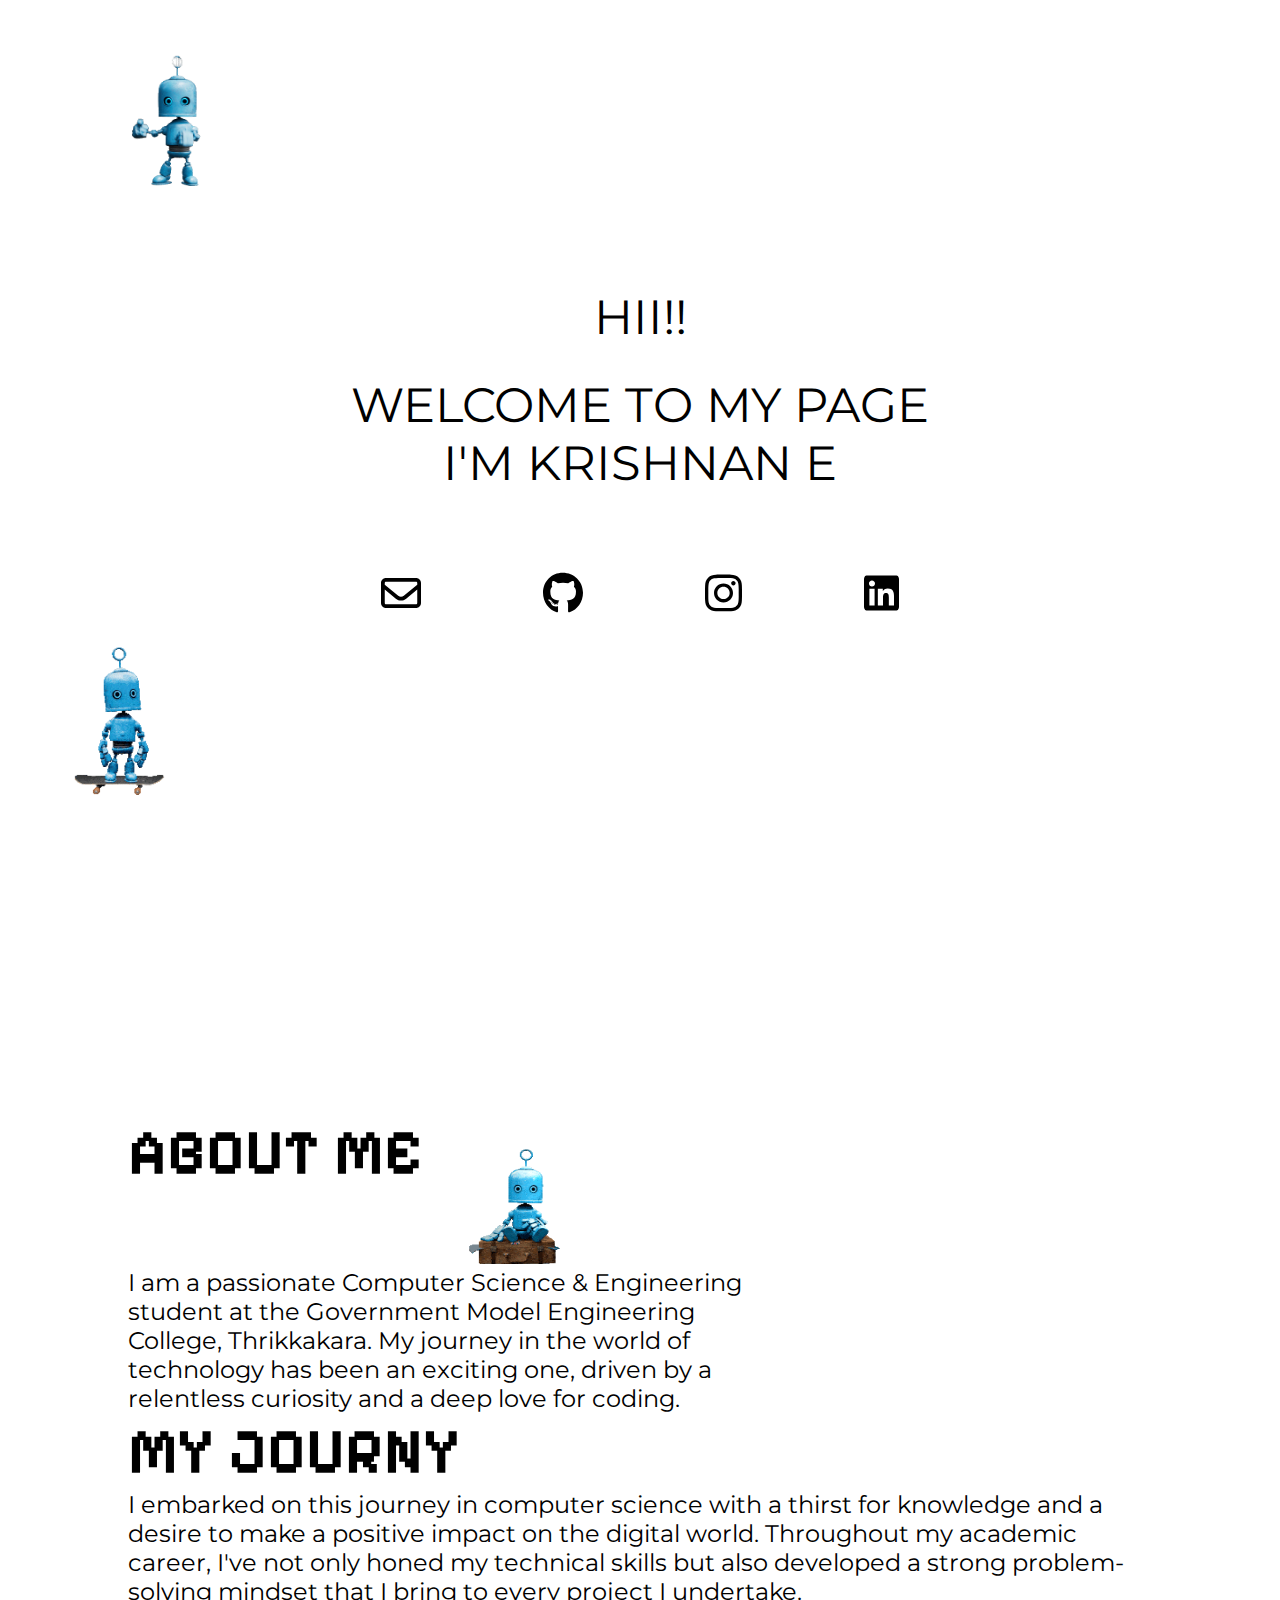
==== porfolio copy.html @ 70ddff92 "first commit" ====
<!DOCTYPE html>
<html>
    <head>
        <title>
            Krishnan|Portfolio
        </title>
        <link rel="stylesheet" href="portfolio css\portfolio copy.css">
        <link rel="stylesheet" href="portfolio css\icons.css">
        <link rel="preconnect" href="https://fonts.googleapis.com">
        <link rel="preconnect" href="https://fonts.gstatic.com" crossorigin>
        <link href="https://fonts.googleapis.com/css2?family=Open+Sans:wght@300;400;600&display=swap" rel="stylesheet">
        <link rel="preconnect" href="https://fonts.googleapis.com">
        <link rel="preconnect" href="https://fonts.gstatic.com" crossorigin>
        <link rel="preconnect" href="https://fonts.googleapis.com">
        <link rel="preconnect" href="https://fonts.gstatic.com" crossorigin>
        <link href="https://fonts.googleapis.com/css2?family=Croissant+One&family=Fuggles&family=Open+Sans:wght@300;400;600&display=swap" rel="stylesheet">
        <link href="https://fonts.googleapis.com/css2?family=Croissant+One&family=Open+Sans:wght@300;400;600&display=swap" rel="stylesheet">
        <link rel="preconnect" href="https://fonts.googleapis.com">
        <link rel="preconnect" href="https://fonts.gstatic.com" crossorigin>
        <link rel="preconnect" href="https://fonts.googleapis.com">
        <link rel="preconnect" href="https://fonts.gstatic.com" crossorigin>
        <link href="https://fonts.googleapis.com/css2?family=Montserrat&display=swap" rel="stylesheet">
        <link rel="preconnect" href="https://fonts.googleapis.com">
        <link rel="preconnect" href="https://fonts.gstatic.com" crossorigin>
        <link href="https://fonts.googleapis.com/css2?family=Pixelify+Sans&display=swap" rel="stylesheet"><link href="https://fonts.googleapis.com/css2?family=Croissant+One&family=Fuggles&family=Open+Sans:wght@300;400;600&family=Sedgwick+Ave+Display&display=swap" rel="stylesheet">
    </head>
    <body>
        <div class="main">
            <div class="hero">
                <div class="gif-1">
                    <img src="portfolio\robot-dancing-o2.gif"> 
                </div>
                <div class="inside-hero">
                    <div class="NAME">
                        <div class="HI-DIV"><P class="HI">HII!!</P></div>
                        <div><P class="welcome">WELCOME TO MY PAGE</P></div>
                        <div><P>I'M KRISHNAN E</P></div>
                        
                    </div>
                    <div class="icons-div">
                        <div class="icons-div">
                            <div class="gmail">
                                <a href="mailto:abhishekkrishnan2006@gmail.com">
                                    <img src="portfolio\icons\gmail.svg">
                                </a>
                            </div>
                            <div class="github">
                                <a href="https://github.com/krishnanx" target="_blank">
                                    <img src="portfolio\icons\github.svg">
                                </a>
                            </div>
                            <div class="instagram">
                                <a href="https://www.instagram.com/xkrishnanx/" target="_blank">
                                    <img src="portfolio\icons\instagram.svg">
                                </a>
                            </div>
                            <div class="linkedin">
                                <a href="https://www.linkedin.com/in/krishnan-e-7a1112202/" target="_blank">
                                    <img src="portfolio\icons\linkedin.svg">
                                </a>
                            </div>
                        </div>
                    </div>
                </div>
                <div class="gif-2">
                    <img src="portfolio\o2-o2bubl (1).gif">
                </div>
               
                
            </div>
            <div class="about-me">
                <div class="inside-about-me">
                    <div class="heading-1">
                        <div>
                            <h1>ABOUT&#160;ME</h1>
                        </div>
                        <div class="gif-3">
                            <img src="portfolio\o2-o2bubl (3).gif">
                        </div>

                    </div>
                    <div class="about-me-desc">
                        <p>I am a passionate Computer Science & Engineering student at the Government Model Engineering College, Thrikkakara. My journey in the world of technology has been an exciting one, driven by a relentless curiosity and a deep love for coding.</p>
                        <!-- <p>While I may be a beginner in the realm of programming, my heart races with excitement as I delve into the world of JavaScript, with plans to soon embark on the exciting journey of mastering React. When I'm not tapping away at my keyboard, you can often find me lost in the melodies of my favorite tunes, as music is my eternal source of inspiration.</p> -->
                    </div>
                    <div>
                        <h1>MY JOURNY</h1>
                    </div>
                    <div>
                        <p>I embarked on this journey in computer science with a thirst for knowledge and a desire to make a positive impact on the digital world. Throughout my academic career, I've not only honed my technical skills but also developed a strong problem-solving mindset that I bring to every project I undertake.</p>

                    </div>
                    
                
                </div>
                

            </div>

        </div>
        
    
    </body>
</html>
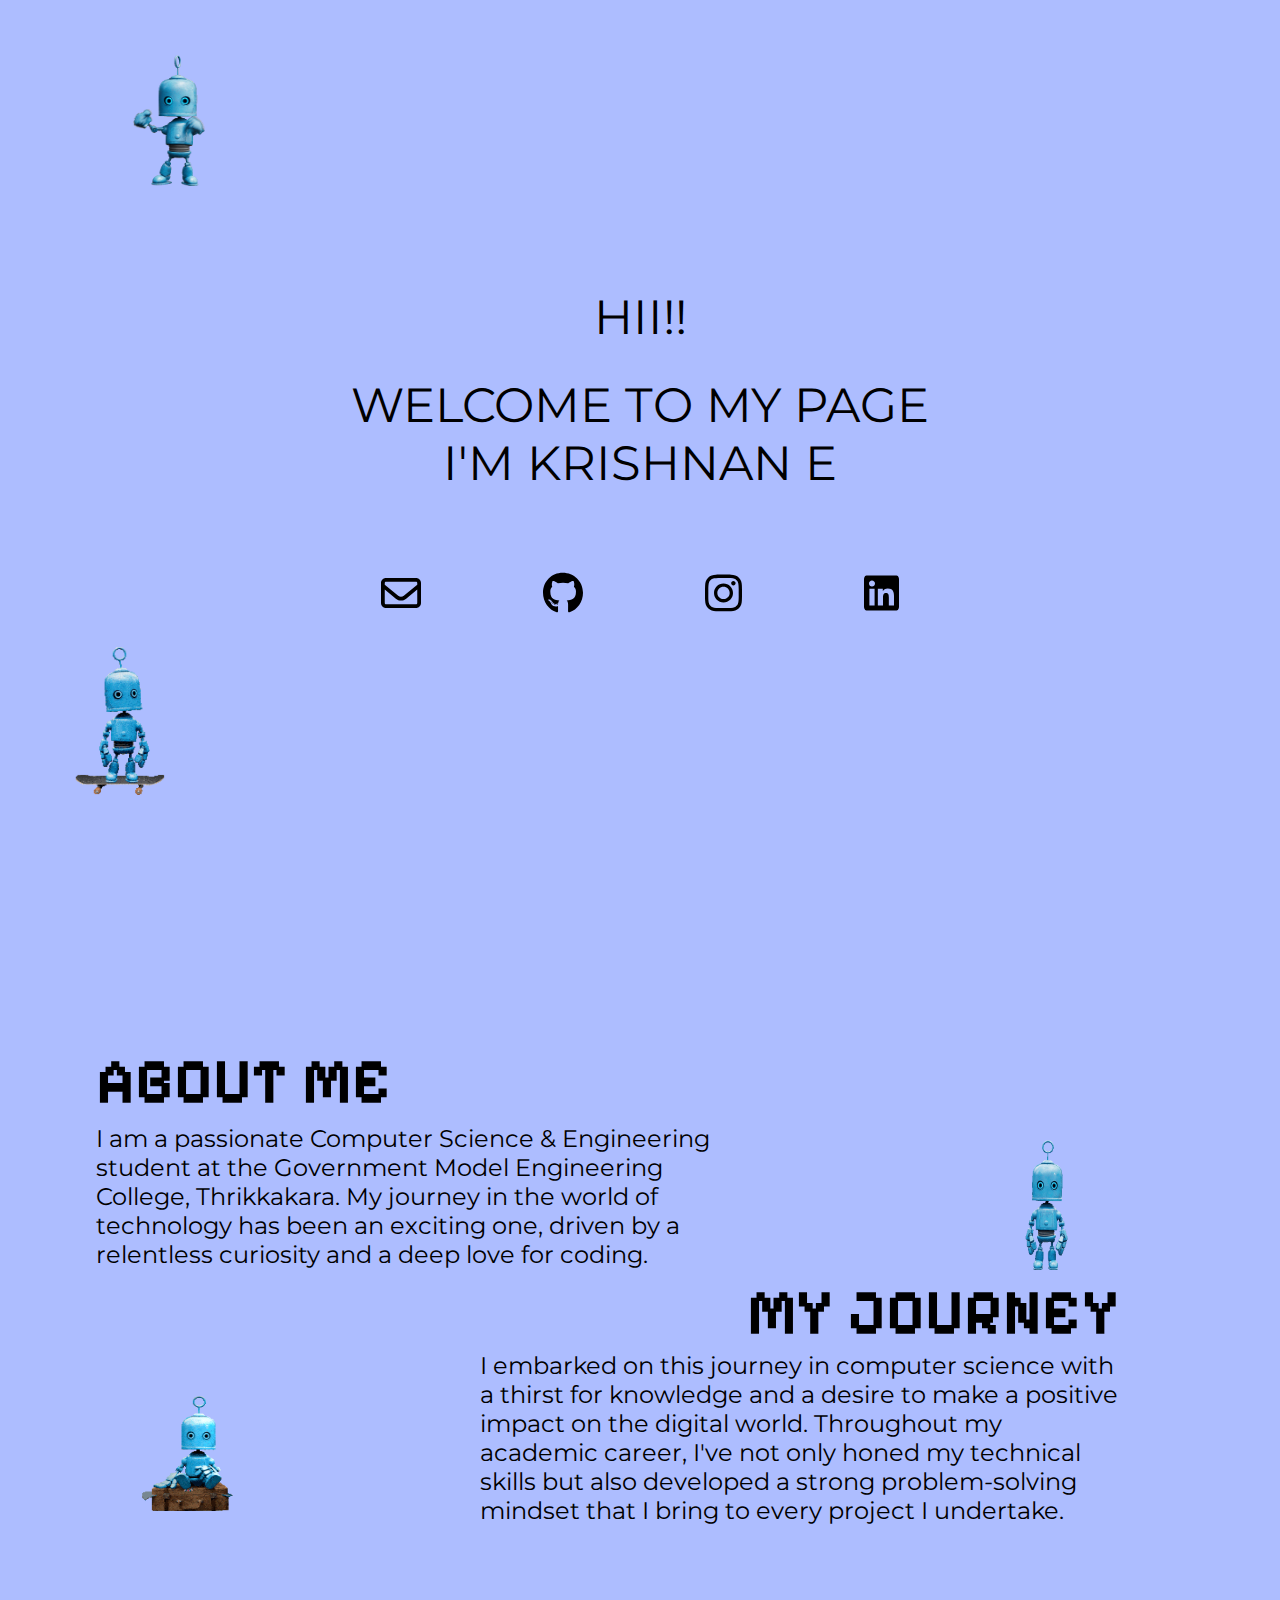
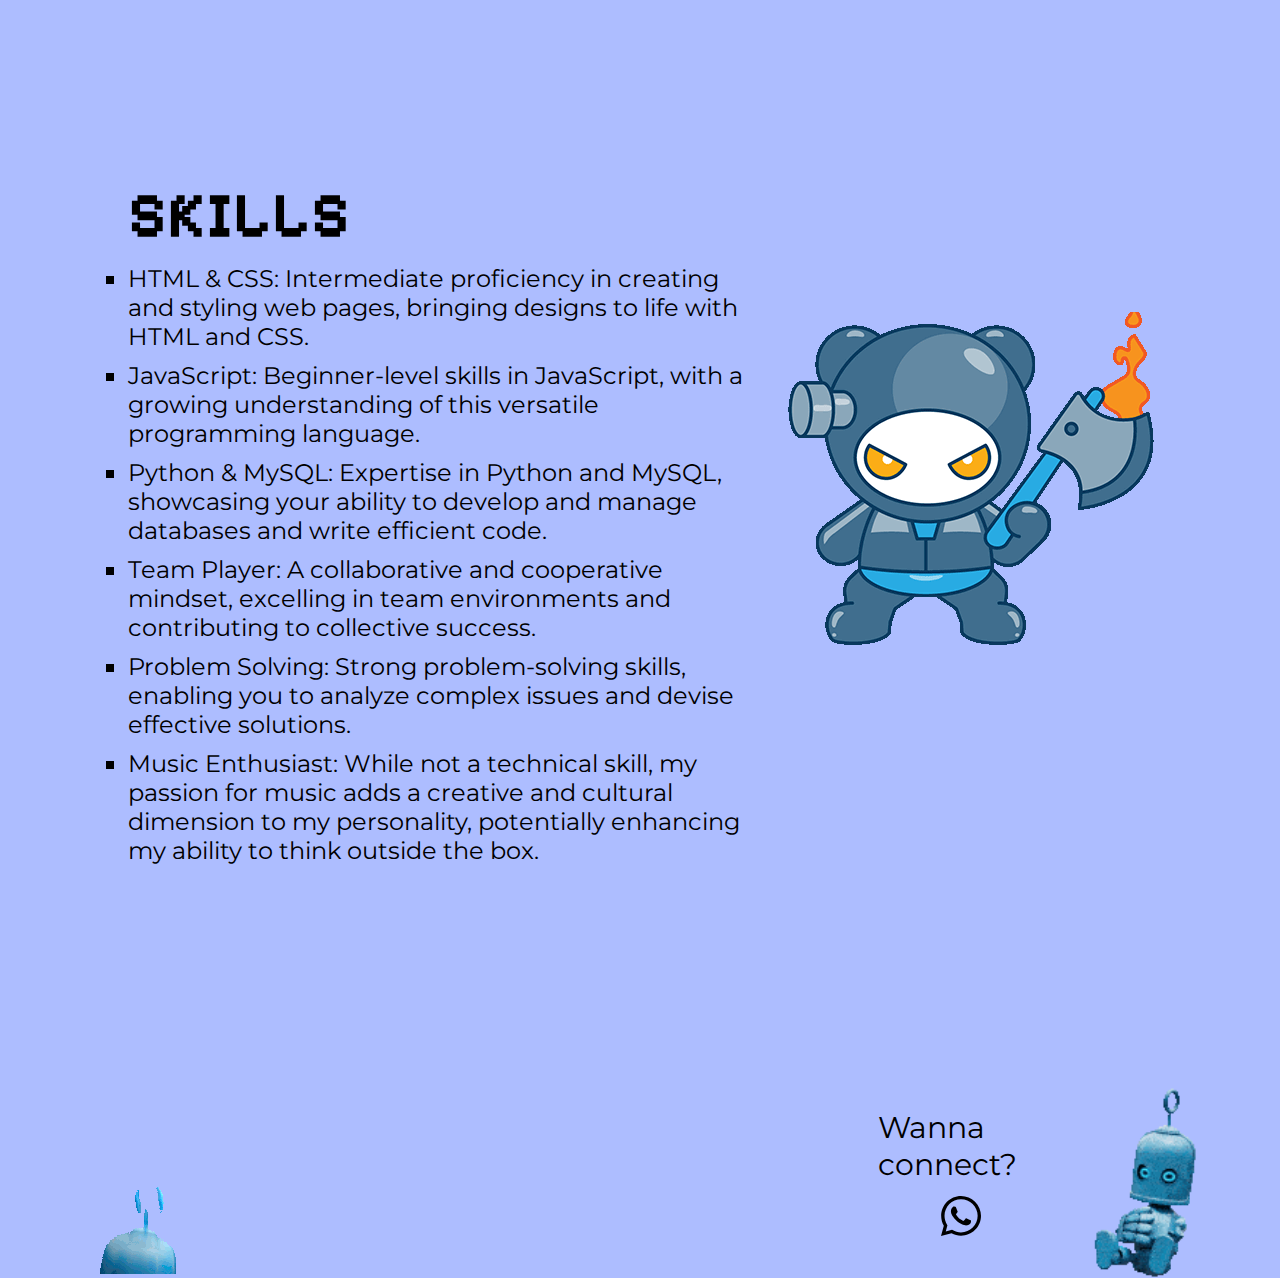
==== commit 6253c729: "latest commit" ====
--- a/porfolio copy.html
+++ b/porfolio copy.html
@@ -1,11 +1,16 @@
 <!DOCTYPE html>
 <html>
     <head>
+        <meta charset="UTF-8">
+        <meta name="viewport" content="width=device-width, initial-scale=1.0">
         <title>
             Krishnan|Portfolio
         </title>
         <link rel="stylesheet" href="portfolio css\portfolio copy.css">
         <link rel="stylesheet" href="portfolio css\icons.css">
+        <link rel="stylesheet" href="portfolio css\gifs.css">
+        <link rel="stylesheet" href="portfolio css\skills.css">
+        <link rel="stylesheet" href="portfolio css\mediaquery.css">
         <link rel="preconnect" href="https://fonts.googleapis.com">
         <link rel="preconnect" href="https://fonts.gstatic.com" crossorigin>
         <link href="https://fonts.googleapis.com/css2?family=Open+Sans:wght@300;400;600&display=swap" rel="stylesheet">
@@ -74,32 +79,87 @@
                         <div>
                             <h1>ABOUT&#160;ME</h1>
                         </div>
+                    </div>
+                    <div class="intro-1">
+                        <div class="about-me-desc">
+                            <p>I am a passionate Computer Science & Engineering student at the Government Model Engineering College, Thrikkakara. My journey in the world of technology has been an exciting one, driven by a relentless curiosity and a deep love for coding.</p>
+                            <!-- <p>While I may be a beginner in the realm of programming, my heart races with excitement as I delve into the world of JavaScript, with plans to soon embark on the exciting journey of mastering React. When I'm not tapping away at my keyboard, you can often find me lost in the melodies of my favorite tunes, as music is my eternal source of inspiration.</p> -->
+                        </div>
                         <div class="gif-3">
+                            <img src="portfolio\o2-o2bubl (2).gif">
+                        </div>
+                    </div>
+                    <div class="heading-2">
+                        <h1>MY JOURNEY</h1>
+                    </div>
+                    <div class="intro-2">
+                        <div class="gif-4">
                             <img src="portfolio\o2-o2bubl (3).gif">
                         </div>
-
+                        <div class="journey-desc">
+                            <p>I embarked on this journey in computer science with a thirst for knowledge and a desire to make a positive impact on the digital world. Throughout my academic career, I've not only honed my technical skills but also developed a strong problem-solving mindset that I bring to every project I undertake.</p>
+                        </div>
                     </div>
-                    <div class="about-me-desc">
-                        <p>I am a passionate Computer Science & Engineering student at the Government Model Engineering College, Thrikkakara. My journey in the world of technology has been an exciting one, driven by a relentless curiosity and a deep love for coding.</p>
-                        <!-- <p>While I may be a beginner in the realm of programming, my heart races with excitement as I delve into the world of JavaScript, with plans to soon embark on the exciting journey of mastering React. When I'm not tapping away at my keyboard, you can often find me lost in the melodies of my favorite tunes, as music is my eternal source of inspiration.</p> -->
+                </div>
+            </div>
+            <div class="myskills">
+                <div class="inside-myskills">
+                    <div class="heading-3">
+                        <h1>
+                            SKILLS
+                        </h1>
+                    </div>
+                    <div class="intro-3">
+                        <div>
+                            <ul class="list1">
+                                <li>HTML & CSS: Intermediate proficiency in creating and styling web pages, bringing designs to life with HTML and CSS.</li>
+                                <li>JavaScript: Beginner-level skills in JavaScript, with a growing understanding of this versatile programming language.</li>
+                                <li>Python & MySQL: Expertise in Python and MySQL, showcasing your ability to develop and manage databases and write efficient code.</li>
+                                <li>Team Player: A collaborative and cooperative mindset, excelling in team environments and contributing to collective success.</li>
+                                <li>Problem Solving: Strong problem-solving skills, enabling you to analyze complex issues and devise effective solutions.</li>
+                                <li>Music Enthusiast: While not a technical skill, my passion for music adds a creative and cultural dimension to my personality, potentially enhancing my ability to think outside the box.</li>
+                            
+                            </ul>
+                        </div>
+                        <div class="gif-5">
+                            <img src="portfolio\robot-cute.gif">
+                        </div>
+                    </div>
+                </div>
+                <div class="the-end">
+                    <div class="inside-the-end">
+                        <div class="ani-1">
+                            <img src="portfolio\o2-o2robot.gif">
+                        </div>
+                        <div class="connect">
+                            <div class="inside-connect">
+                                <div class="wannaconnect">
+                                    <p>Wanna connect?</p>
+                                </div>
+                                <div class="whatsapp">
+                                    <a href="https://api.whatsapp.com/send?phone=9567355842&text=Heyy" target="_blank"><img src="portfolio/icons/whatsapp.svg"></a>
+                                </div>
+                            </div>
+                            <img src="portfolio\bubl-robot.gif">
+                        </div>
+                    </div>
+                   
+                </div>
+            </div>
+            <!--<div class="contactpage">
+                <div class="inside-contact-page">
+                    <div class="conatct">
+                        <h1>
+                            Contact
+                        </h1>
                     </div>
                     <div>
-                        <h1>MY JOURNY</h1>
-                    </div>
-                    <div>
-                        <p>I embarked on this journey in computer science with a thirst for knowledge and a desire to make a positive impact on the digital world. Throughout my academic career, I've not only honed my technical skills but also developed a strong problem-solving mindset that I bring to every project I undertake.</p>
 
                     </div>
                     
-                
                 </div>
-                
-
-            </div>
-
+            </div>-->
         </div>
-        
-    
     </body>
 </html>
 
